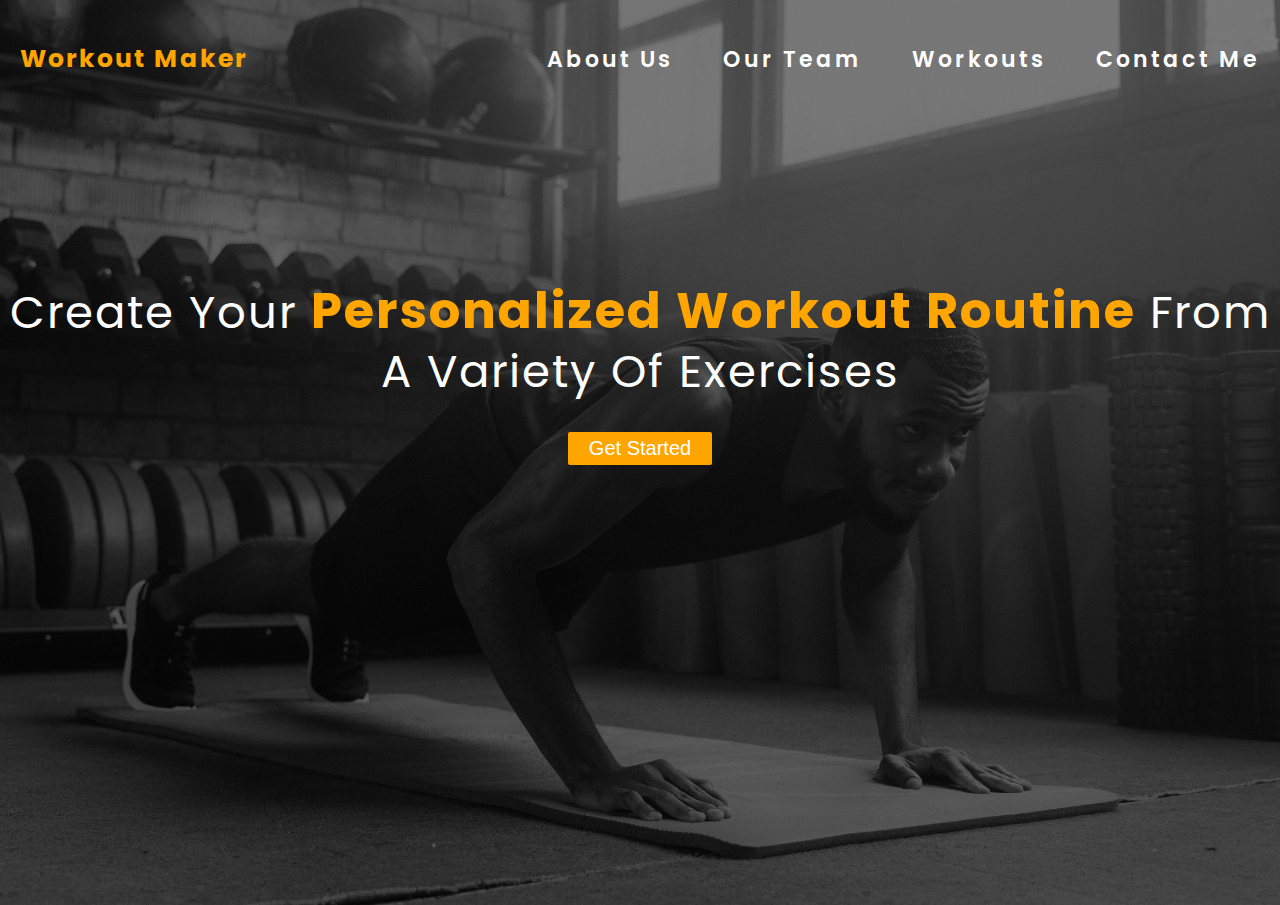
==== index.html @ 5a0a56fb "fixing merging issues" ====
<!DOCTYPE html>
<html lang="en">
  <head>
    <meta charset="UTF-8" />
    <meta http-equiv="X-UA-Compatible" content="IE=edge" />
    <meta name="viewport" content="width=device-width, initial-scale=1.0" />
    <link rel="preconnect" href="https://fonts.googleapis.com" />
    <link rel="preconnect" href="https://fonts.gstatic.com" crossorigin />
    <link
      href="https://fonts.googleapis.com/css2?family=Poppins:ital,wght@0,400;0,500;0,600;0,700;0,800;0,900;1,700&display=swap"
      rel="stylesheet"
    />
    <link
      rel="stylesheet"
      href="https://cdnjs.cloudflare.com/ajax/libs/font-awesome/4.7.0/css/font-awesome.min.css"
    />
    <link
      rel="stylesheet"
      href="https://cdn.jsdelivr.net/npm/bootstrap@4.1.3/dist/css/bootstrap.min.css"
      integrity="sha384-MCw98/SFnGE8fJT3GXwEOngsV7Zt27NXFoaoApmYm81iuXoPkFOJwJ8ERdknLPMO"
      crossorigin="anonymous"
    />
    <link rel="stylesheet" href="./Assets/CSS/style.css" />
    <title>Document</title>
  </head>
  <body>
    <main id="main-container">
      <header>
        <nav id="nav">
          <div>
            <p><a href="#">Workout Maker</a></p>
          </div>
          <!-- <div id="drop-nav"> -->
          <div id="ul">
            <ul>
              <li>
                <a href="#">About Us</a>
              </li>
              <li>
                <a href="#"> Our Team</a>
              </li>
              <li class="dropdown-workout">
                <a href="#">Workouts</a>
                <div class="dropdown-workout-content">
                  <a href="#">Chest</a>
                  <a href="#">Back</a>
                  <a href="#">Biceps</a>
                  <a href="#">Triceps</a>
                  <a href="#">Legs</a>
                  <a href="#">Shoulders</a>
                </div>
              </li>
              <li>
                <a href="#"> Contact Me</a>
              </li>
            </ul>
          </div>
          <!-- 
                    <a href="javascript:void(0);" class="icon" onclick="myFunction()">
                        <i class="fa fa-bars"></i> -->

          <!-- </div> -->
        </nav>
      </header>
      <section id="main-section">
        <div>
          <h1>
            Create Your <mark id="mark">Personalized Workout Routine</mark> From
            <br />
            A Variety Of Exercises
          </h1>
        </div>
        <div>
          <button id="main-section-button">Get Started</button>
        </div>
      </section>
    </main>

    <section id="form-section">
      <div id="heading-Two-Div">
        <h2>
          Please Fill Out The Following Information To
          <mark
            style="
              color: orange;
              background-color: transparent;
              font-size: 40px;
              font-weight: 700;
            "
            >Get Started</mark
          >
        </h2>
      </div>
      <div id="form-div">
        <form>
          <div id="name-input-div" class="input-fields-div">
            <label>Full Name</label>
            <input type="text" name="full name" />
          </div>

          <div id="email-input-div" class="input-fields-div">
            <label>Email ADDRESS</label>
            <input type="email" name="email" />
          </div>

          <div id="muscle-input-div" class="input-fields-div">
            <label>What Muscle Group Would You Like To target?</label>
            <input type="text" name="msucle input" />
          </div>

          <div id="form-btn-div" class="input-fields-div">
            <button type="submit" id="form-btn">Submit</button>
          </div>
        </form>
      </div>

      <div id="icon-div">
        <a href="javascript:void(0);" class="icon">
          <i class="fa fa-plus-circle" id="close-icon" style="color: white"></i>
        </a>
      </div>
    </section>

    <script src="./Assets/JS/script.js"></script>
  </body>
</html>
---- Assets/CSS/style.css ----
* {
    box-sizing: border-box;
    padding: 0;
    margin: 0;
}

/* Adding black as a background color and seeting font family s poppins in whole html doc*/
html{
    background-color: black;
    font-family: poppins;

}

/* Added width and height too all img element*/
img{width: 100%;
    height: auto;}

/* made background transparent and set the display as  flex and also addded some padding */    
#nav{
    background-color: transparent;
    display: flex;
    flex-wrap: wrap;
    justify-content: space-between;
    align-items: center;
    padding: 40px 20px 0px 20px;
    width: 100%;
}

/*added font weight, size and letter spacing in nav p a tags*/
header nav p a{
    text-decoration: none;
    color: orange;
    cursor: pointer;
    font-size: 25px;
    font-weight: 700;
    letter-spacing: 2px;
    text-decoration: none !important;
}

header nav p a:hover{
    color: orange;

}

/* added display as flex and also added some column gap beside that I hav ealso set a font size and weight and remove the liste style*/
header div ul{
    display: flex;
    flex-wrap: wrap;
    column-gap: 50px;
    list-style-type: none;
    font-weight: 600;
    
}

/* added a color to a tag under ul header and removed the text decoration also added hover and active color */
header  nav ul a{
    font-size: 22px;
    font-weight: 600;
    letter-spacing: 3px;
    text-decoration: none;
    color: white;
} 

header nav ul a:hover{
    color:orange;
    text-decoration: none;
}

header nav div ul:active{
    color:orange;
}

/* dropdown */
  
  /* Dropdown Content (Hidden by Default) */
  .dropdown-workout-content {
    display: none;
    position: absolute;
    background-color: /*rgba(212, 212, 212, 0.26)*/ black;
    min-width: 110px;
    box-shadow: 0px 8px 16px 0px rgba(0,0,0,0.2);
    z-index: 1;
  }
  
  /* Links inside the dropdown */
  .dropdown-workout-content a {
    color: white;
    padding: 12px 16px;
    text-decoration: none;
    display: block;
  }
  
  /* Change color of dropdown links on hover */
  .dropdown-workout-content a:hover {background-color: #ddd;}
  
  /* Show the dropdown menu on hover */
  .dropdown-workout:hover .dropdown-workout-content {
    display: block;
    margin-left: -10px;
    /* text-align: center; */
}

  /* main section: Added display prop., and also added a background image and adjust its position */
#main-section{
    display: flex;
    flex-direction: column;
    justify-content: center;
    align-items: center;
    background-image: url(../Images/Hero\ Image.jpeg);
    background-repeat: no-repeat;
    background-size: cover;
    background-position: center;
    padding: 300px 0px 440px 0px;
    margin-top: -100px;
}

/*added color to the h1 heading and change the font-weight, size letter, spacing*/

#main-section h1{
    color: white;
    font-size:45px;
    font-weight: 400;
    text-align: center;
    line-height: 1.3;
    letter-spacing: 2px;
}

#mark{
    color:orange; background-color: transparent; font-size: 50px; font-weight: 700;
}

/*added background color and change the font size, weight of the btn and also added some padding made text align-center plus border radius by 2 px*/
#main-section-button{
    background-color: orange;
    font-size: 20px;
    font-weight: 500;
    border: solid 1px transparent;
    border-radius: 2px;
    color: white;
    text-align: center;
    padding: 4px 20px 4px 20px;
    margin-top: 30px;
    cursor: pointer;
}

#form-section{
    width: 50%;
    left: 25%;
    position: absolute;
    bottom: 15%;
    background-color: black;
    display: none;
    flex-direction: column;
    align-items: center;
    color: white;
    padding: 80px 30px 100px 30px;
}

h2{
    font-size: 30px;
}

form{
    display: flex;
    flex-direction: column;
    padding: 25px 0px 25px 0px;
}

.input-fields-div{
    display: flex;
    flex-direction: column;
}

label{
    font-size: 20px;
    font-weight: 400;
    letter-spacing: 1.1px;
    margin-top: 10px;
}

input{
    height: 35px;
    color: orange;
    padding-left: 5px;
}

.checkbox-div{
    display: flex;
    column-gap: 80px;
    align-items: center;
    justify-content: center;
    flex-wrap: wrap;
}

#checkbox-div{
    justify-content: flex-start;
    column-gap: 93px;
    flex-wrap: wrap;
}

.checkbox-input-div {
    display: flex;
    flex-direction: row;
    align-items: center;
    column-gap: 10px;
}



input[ type=checkbox]{
    width: 20px;
    color: orange;
}

/* .container input:checked ~ .checked {
    background-color: orange;
} */

#form-btn{
    margin-top: 20px;
    background-color: orange;
    color: white;
    padding: 4px 0px 4px 0px;
    border: solid 1px orange;
    font-size: 18px;
    font-weight: 500;
}

#icon-div{
    position: sticky;
    bottom: 100%;
    left: 100%;
    margin-top: -70px;
    margin-right: -17px;
    z-index: 10;
}

.fa{
    rotate: 226deg;
}
/*Added some media queries to make it mobile responsive*/

@media (width: 912px){
    #main-section{
        height: 1400px;
        padding: 0px;
    }
}

@media (max-width: 894px){
    #nav{
        justify-content: center;
    }

    header div ul{
        justify-content: center;
        row-gap: 15px;
    }

    #main-section{
        padding: 450px 0px 500px 0px;
        margin-top: -220px;
        /* background-position-x: -900px; */
    }
}

/* @media (max-width:750px){

    #main-section{
        background-position-x: -1200px;
    }
} */


/* @media (max-width: 691px){

#nav{
    flex-direction: column;
    align-items: flex-start;
}

header div ul{
    display: none;
    flex-direction: column;
    background-color: black;
    width: 400px;
    padding: 20px;
    margin-top: 40px;
    row-gap: 10px;
}
} */

@media (max-width: 1051px){
    #form-section{
        bottom: 2%;
    }

    .checkbox-div{
        align-items: flex-start;
        justify-content: flex-start;
    }
}
@media (max-width: 691px){
    #form-section{
        width:70%;
        left: 15%;
        bottom: 2%;
        margin-bottom: -4%;
    }

    /* .checkbox-div{
        display: flex;
        column-gap: 80px;
        align-items: flex-start;
        justify-content: flex-start;
        flex-wrap: wrap;
    } */
    
    #checkbox-div{
        justify-content: flex-start;
        column-gap: 93px;
        flex-wrap: wrap;
    }
    
}

@media (max-width:454px){
    #form-section {
        margin-bottom: -210px;
}

@media (max-width:355px){
    #main-section{
        padding: 450px 0px 300px 0px;
        margin-top: -300px;
    }

    #main-section h1{
        font-size: 30px;
        line-height: 1.3;
    }

    #form-section{
        margin-bottom: -189px;
    }
}

@media (max-width:325px){
    #mark{
        font-size: 35px ;
    }

    #form-section{
        margin-bottom: -216px ;
    }
}
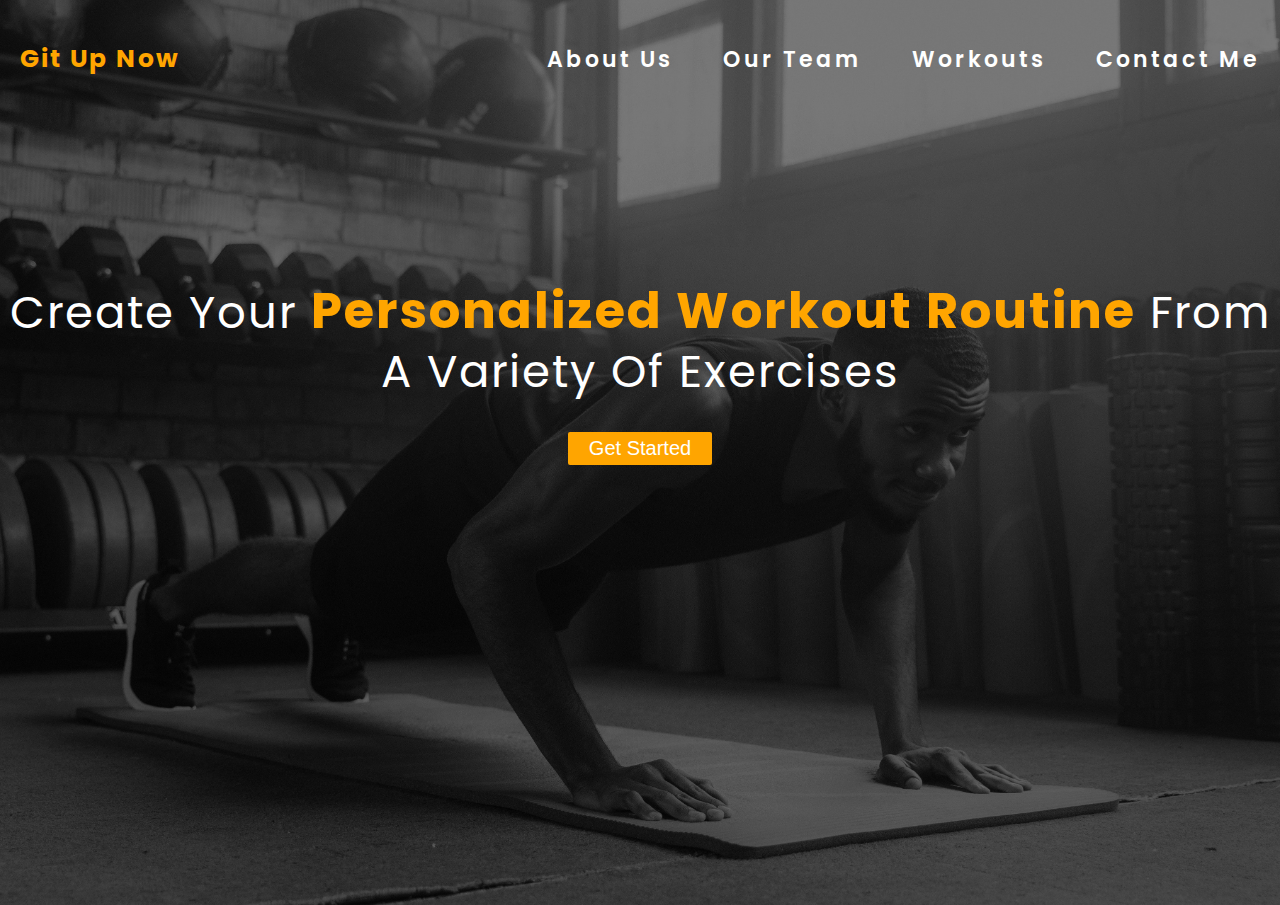
==== commit e534b42a: "I Have added the workout more in the nav bar and also changed the format in the form of the muscle g" ====
--- a/index.html
+++ b/index.html
@@ -1,126 +1,175 @@
 <!DOCTYPE html>
 <html lang="en">
-  <head>
-    <meta charset="UTF-8" />
-    <meta http-equiv="X-UA-Compatible" content="IE=edge" />
-    <meta name="viewport" content="width=device-width, initial-scale=1.0" />
-    <link rel="preconnect" href="https://fonts.googleapis.com" />
-    <link rel="preconnect" href="https://fonts.gstatic.com" crossorigin />
-    <link
-      href="https://fonts.googleapis.com/css2?family=Poppins:ital,wght@0,400;0,500;0,600;0,700;0,800;0,900;1,700&display=swap"
-      rel="stylesheet"
-    />
-    <link
-      rel="stylesheet"
-      href="https://cdnjs.cloudflare.com/ajax/libs/font-awesome/4.7.0/css/font-awesome.min.css"
-    />
-    <link
-      rel="stylesheet"
-      href="https://cdn.jsdelivr.net/npm/bootstrap@4.1.3/dist/css/bootstrap.min.css"
-      integrity="sha384-MCw98/SFnGE8fJT3GXwEOngsV7Zt27NXFoaoApmYm81iuXoPkFOJwJ8ERdknLPMO"
-      crossorigin="anonymous"
-    />
-    <link rel="stylesheet" href="./Assets/CSS/style.css" />
-    <title>Document</title>
-  </head>
-  <body>
+<head>
+    <meta charset="UTF-8">
+    <meta http-equiv="X-UA-Compatible" content="IE=edge">
+    <meta name="viewport" content="width=device-width, initial-scale=1.0">
+    <link rel="preconnect" href="https://fonts.googleapis.com">
+    <link rel="preconnect" href="https://fonts.gstatic.com" crossorigin>
+    <link href="https://fonts.googleapis.com/css2?family=Poppins:ital,wght@0,400;0,500;0,600;0,700;0,800;0,900;1,700&display=swap" rel="stylesheet">
+    <link rel="stylesheet" href="https://cdnjs.cloudflare.com/ajax/libs/font-awesome/4.7.0/css/font-awesome.min.css">
+    <link rel="stylesheet" href="https://cdn.jsdelivr.net/npm/bootstrap@4.1.3/dist/css/bootstrap.min.css" integrity="sha384-MCw98/SFnGE8fJT3GXwEOngsV7Zt27NXFoaoApmYm81iuXoPkFOJwJ8ERdknLPMO" crossorigin="anonymous">    
+    <link rel="stylesheet" href="./Assets/CSS/style.css">
+    <title>Git Up Work Out Maker</title>
+</head>
+<body>
     <main id="main-container">
-      <header>
-        <nav id="nav">
-          <div>
-            <p><a href="#">Workout Maker</a></p>
-          </div>
-          <!-- <div id="drop-nav"> -->
-          <div id="ul">
-            <ul>
-              <li>
-                <a href="#">About Us</a>
-              </li>
-              <li>
-                <a href="#"> Our Team</a>
-              </li>
-              <li class="dropdown-workout">
-                <a href="#">Workouts</a>
-                <div class="dropdown-workout-content">
-                  <a href="#">Chest</a>
-                  <a href="#">Back</a>
-                  <a href="#">Biceps</a>
-                  <a href="#">Triceps</a>
-                  <a href="#">Legs</a>
-                  <a href="#">Shoulders</a>
+        <header>
+            <nav id="nav">
+                <div>
+                <p><a  id= "logo" href="#">Git Up Now</a></p>
                 </div>
-              </li>
-              <li>
-                <a href="#"> Contact Me</a>
-              </li>
-            </ul>
-          </div>
-          <!-- 
+                <!-- <div id="drop-nav"> -->
+                    <div id="ul">
+                    <ul>
+                        <li>
+                            <a href="#">About Us</a>
+                        </li>
+                        <li>
+                            <a href="#"> Our Team</a>
+                        </li>
+                        <li class="dropdown-workout">
+                            <a href="#">Workouts</a>
+                            <div class="dropdown-workout-content">
+                                <a href="#">Chest</a>
+                                <a href="#">Back</a>
+                                <a href="#">Lower Arms</a>
+                                <a href="#">Upper Arms</a>
+                                <a href="#">Lower Legs</a>
+                                <a href="#">Upper Legs</a>
+                                <a href="#">Shoulders</a>
+                                <a href="#">Cardio</a>
+                                <a href="#">Neck</a>
+                                <a href="#">Waist</a>
+                              </div>
+                        </li>
+                        <li>
+                            <a href="#"> Contact Me</a>
+                        </li>
+                    </ul>
+                    </div>
+<!-- 
                     <a href="javascript:void(0);" class="icon" onclick="myFunction()">
                         <i class="fa fa-bars"></i> -->
-
-          <!-- </div> -->
-        </nav>
-      </header>
-      <section id="main-section">
+                    
+                <!-- </div> -->
+            </nav>
+        </header>
+        <section id="main-section">
         <div>
-          <h1>
-            Create Your <mark id="mark">Personalized Workout Routine</mark> From
-            <br />
-            A Variety Of Exercises
-          </h1>
+            <h1>Create Your <mark  id ="mark">Personalized Workout Routine</mark> From <br> A Variety Of Exercises</h1>
         </div>
         <div>
-          <button id="main-section-button">Get Started</button>
+            <button id="main-section-button">Get Started</button>
         </div>
-      </section>
+        </section>
     </main>
 
     <section id="form-section">
-      <div id="heading-Two-Div">
-        <h2>
-          Please Fill Out The Following Information To
-          <mark
-            style="
-              color: orange;
-              background-color: transparent;
-              font-size: 40px;
-              font-weight: 700;
-            "
-            >Get Started</mark
-          >
-        </h2>
-      </div>
-      <div id="form-div">
-        <form>
-          <div id="name-input-div" class="input-fields-div">
-            <label>Full Name</label>
-            <input type="text" name="full name" />
-          </div>
+        <div id="heading-Two-Div">
+            <h2>Please Fill Out The Following Information To <mark style="color:orange; background-color: transparent; font-size: 40px; font-weight: 700;">Get Started</mark></h2>
+        </div>
+        <div id="form-div">
+            <form>
+                <div id="name-input-div" class="input-fields-div">
+                <label for="name-input">Full Name</label>
+                <input id="name-input" type="text" name="full name" required>
+            </div>
 
-          <div id="email-input-div" class="input-fields-div">
-            <label>Email ADDRESS</label>
-            <input type="email" name="email" />
-          </div>
+            <div id="email-input-div" class="input-fields-div">
+                <label for="email-input">Email Address</label>
+                <input id="email-input" type="email" name="email" required>
+            </div>
 
-          <div id="muscle-input-div" class="input-fields-div">
-            <label>What Muscle Group Would You Like To target?</label>
-            <input type="text" name="msucle input" />
-          </div>
+            <div id="muscle-input-div" class="input-fields-div" >
+                <label>What Muscle Group Would You Like To Target?</label>
 
-          <div id="form-btn-div" class="input-fields-div">
-            <button type="submit" id="form-btn">Submit</button>
-          </div>
-        </form>
-      </div>
+                <div id = main-checkbox-div>
+                
+                <div class="checkbox-div" >
+                    <div class="checkbox-input-div">
+                        <input type="checkbox" name="msucle input" id="chest" class="checkbox-value" value="chest"><label class="label" for="chest">Chest</label>
+                    </div>
 
-      <div id="icon-div">
+                    <div class="checkbox-input-div">
+                        <input type="checkbox" name="msucle input" id="back" class="checkbox-value" value="back"><label class="label" for="back">Back</label>
+                    </div>
+
+                    <div class="checkbox-input-div">
+                        <input type="checkbox" name="msucle input" id="lower-arms" class="checkbox-value" value="lower arms"><label class="label" for="lower-arms">Lower Arms</label>
+                    </div>
+
+                    <div class="checkbox-input-div">
+                        <input type="checkbox" name="msucle input" id="upper Arms" class="checkbox-value" value="upper arms"><label class="label" for="upper arms">Upper Arms</label>
+                    </div>
+                 </div>
+
+                <div class="checkbox-div">
+
+                    <div class="checkbox-input-div">
+                        <input type="checkbox" name="msucle input" id="lower-legs" class="checkbox-value" value="lower legs"><label class="label" for="lower-legs">Lower Legs</label>
+                    </div>
+
+                    <div class="checkbox-input-div">
+                        <input type="checkbox" name="msucle input" id="upper-legs" class="checkbox-value" value="upper legs"><label class="label" for="upper-legs">Upper Legs</label>
+                    </div>
+
+                    <div class="checkbox-input-div">
+                        <input type="checkbox" name="msucle input" id="shoulders" class="checkbox-value" value="shoulders"><label class="label" for="shoulders">Shoulders</label>
+                    </div>
+
+                    <div class="checkbox-input-div">
+                        <input type="checkbox" name="msucle input" id="cadio" class="checkbox-value" value="cardio"><label class="label" for="cardio">Cardio</label>
+                    </div>
+
+                </div>
+
+                <div class="checkbox-div">
+                
+                    <div class="checkbox-input-div">
+                        <input type="checkbox" name="msucle input" id="waist" class="checkbox-value" value="waist"><label class="label" for="waist">Waist</label>
+                    </div>
+
+                    <div class="checkbox-input-div">
+                        <input type="checkbox" name="msucle input" id="neck" class="checkbox-value" value="neck"><label class="label" for="neck">Neck</label>
+                    </div>
+
+                </div>
+
+                </div>
+
+                <!-- <div class="checkbox-div">
+                
+                   
+
+                    <div class="checkbox-input-div">
+                        
+                    </div>
+
+                    <div class="checkbox-input-div">
+                        
+                    </div>
+
+                </div> -->
+                
+             </div>
+
+            <div id="form-btn-div" class="input-fields-div">
+                <button type="submit" id="form-btn">Submit</button>
+            </div>
+
+            </form>
+
+        </div>
+        
+        <div id="icon-div">
+
         <a href="javascript:void(0);" class="icon">
-          <i class="fa fa-plus-circle" id="close-icon" style="color: white"></i>
+            <i class="fa fa-plus-circle" id="close-icon" style="color:white;"></i>
         </a>
-      </div>
+    </div>
     </section>
 
     <script src="./Assets/JS/script.js"></script>
-  </body>
-</html>
+</body>
+</html>--- a/Assets/CSS/style.css
+++ b/Assets/CSS/style.css
@@ -184,11 +184,21 @@
     padding-left: 5px;
 }
 
+
+#main-check-box-div{
+    display: flex;
+    flex-direction: column;
+    justify-content: space-around;
+   column-gap: 60px;
+   flex-wrap: wrap;
+}
+
 .checkbox-div{
     display: flex;
+    flex-direction: column;
     column-gap: 80px;
-    align-items: center;
-    justify-content: center;
+    align-items: flex-start;
+    justify-content: flex-start;
     flex-wrap: wrap;
 }
 
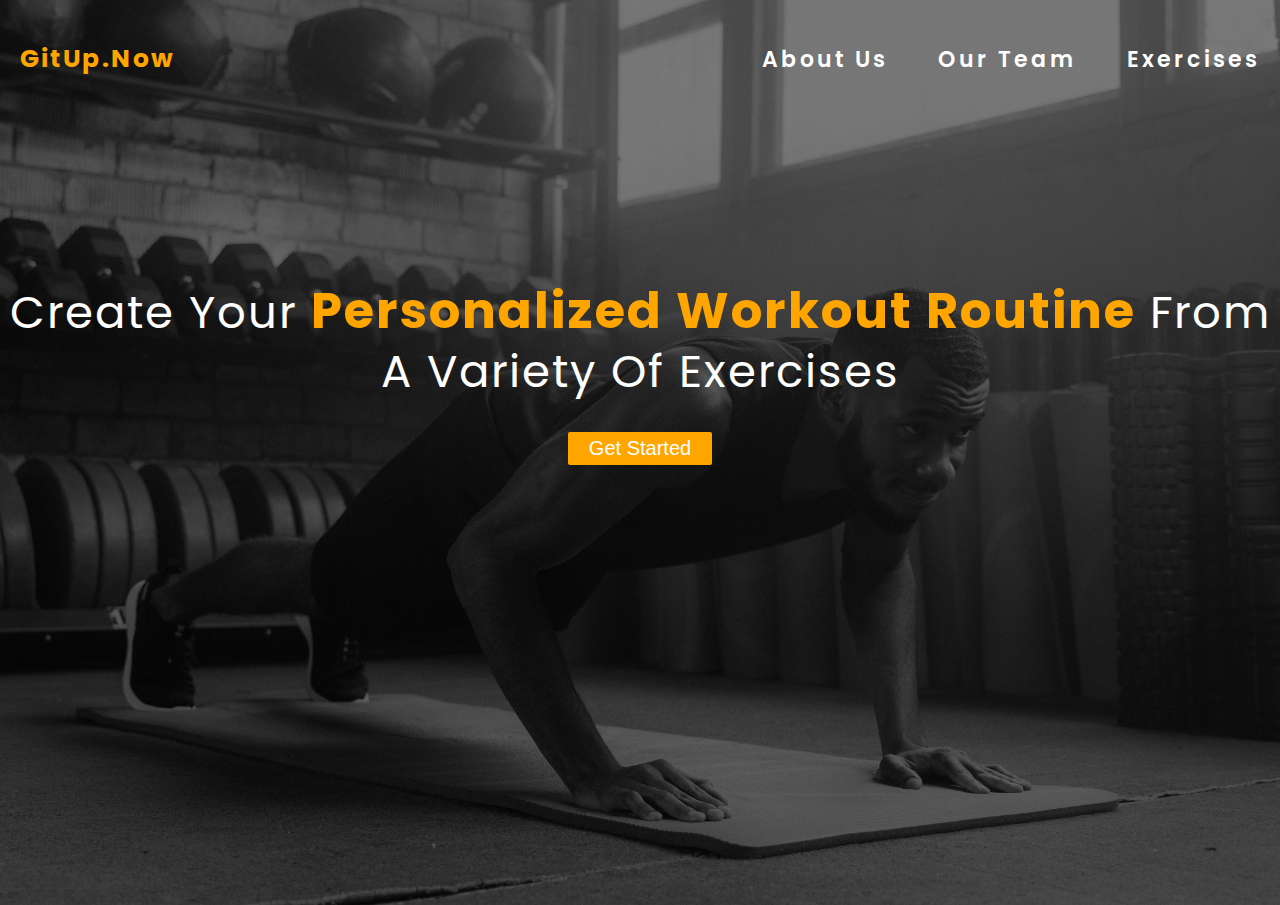
==== commit 14326869: "Fixed all nav links in all pages, and edited navs to match the main nav as much as possible" ====
--- a/index.html
+++ b/index.html
@@ -1,36 +1,48 @@
 <!DOCTYPE html>
 <html lang="en">
-<head>
-    <meta charset="UTF-8">
-    <meta http-equiv="X-UA-Compatible" content="IE=edge">
-    <meta name="viewport" content="width=device-width, initial-scale=1.0">
-    <link rel="preconnect" href="https://fonts.googleapis.com">
-    <link rel="preconnect" href="https://fonts.gstatic.com" crossorigin>
-    <link href="https://fonts.googleapis.com/css2?family=Poppins:ital,wght@0,400;0,500;0,600;0,700;0,800;0,900;1,700&display=swap" rel="stylesheet">
-    <link rel="stylesheet" href="https://cdnjs.cloudflare.com/ajax/libs/font-awesome/4.7.0/css/font-awesome.min.css">
-    <link rel="stylesheet" href="https://cdn.jsdelivr.net/npm/bootstrap@4.1.3/dist/css/bootstrap.min.css" integrity="sha384-MCw98/SFnGE8fJT3GXwEOngsV7Zt27NXFoaoApmYm81iuXoPkFOJwJ8ERdknLPMO" crossorigin="anonymous">    
-    <link rel="stylesheet" href="./Assets/CSS/style.css">
-    <title>Git Up Work Out Maker</title>
-</head>
-<body>
+  <head>
+    <meta charset="UTF-8" />
+    <meta http-equiv="X-UA-Compatible" content="IE=edge" />
+    <meta name="viewport" content="width=device-width, initial-scale=1.0" />
+    <link rel="preconnect" href="https://fonts.googleapis.com" />
+    <link rel="preconnect" href="https://fonts.gstatic.com" crossorigin />
+    <link
+      href="https://fonts.googleapis.com/css2?family=Poppins:ital,wght@0,400;0,500;0,600;0,700;0,800;0,900;1,700&display=swap"
+      rel="stylesheet"
+    />
+    <link
+      rel="stylesheet"
+      href="https://cdnjs.cloudflare.com/ajax/libs/font-awesome/4.7.0/css/font-awesome.min.css"
+    />
+    <link
+      rel="stylesheet"
+      href="https://cdn.jsdelivr.net/npm/bootstrap@4.1.3/dist/css/bootstrap.min.css"
+      integrity="sha384-MCw98/SFnGE8fJT3GXwEOngsV7Zt27NXFoaoApmYm81iuXoPkFOJwJ8ERdknLPMO"
+      crossorigin="anonymous"
+    />
+    <link rel="stylesheet" href="./Assets/CSS/style.css" />
+    <title>Document</title>
+  </head>
+  <body>
     <main id="main-container">
+
         <header>
             <nav id="nav">
                 <div>
-                <p><a  id= "logo" href="#">Git Up Now</a></p>
+                <p><a  id= "logo" href="#">GitUp.Now</a></p>
                 </div>
                 <!-- <div id="drop-nav"> -->
                     <div id="ul">
                     <ul>
                         <li>
-                            <a href="#">About Us</a>
+                            <a href="/Assets/HTML/about.html">About Us</a>
                         </li>
                         <li>
-                            <a href="#"> Our Team</a>
+                            <a href="/Assets/HTML/Team.html"> Our Team</a>
                         </li>
                         <li class="dropdown-workout">
-                            <a href="#">Workouts</a>
-                            <div class="dropdown-workout-content">
+                            <a href="/Assets/HTML/User-page.html">Exercises</a>
+                            <!-- <div class="dropdown-workout-content">
                                 <a href="#">Chest</a>
                                 <a href="#">Back</a>
                                 <a href="#">Lower Arms</a>
@@ -41,31 +53,34 @@
                                 <a href="#">Cardio</a>
                                 <a href="#">Neck</a>
                                 <a href="#">Waist</a>
-                              </div>
-                        </li>
-                        <li>
-                            <a href="#"> Contact Me</a>
+                              </div> -->
                         </li>
                     </ul>
                     </div>
 <!-- 
+
                     <a href="javascript:void(0);" class="icon" onclick="myFunction()">
                         <i class="fa fa-bars"></i> -->
-                    
-                <!-- </div> -->
-            </nav>
-        </header>
-        <section id="main-section">
+
+          <!-- </div> -->
+        </nav>
+      </header>
+      <section id="main-section">
         <div>
-            <h1>Create Your <mark  id ="mark">Personalized Workout Routine</mark> From <br> A Variety Of Exercises</h1>
+          <h1>
+            Create Your <mark id="mark">Personalized Workout Routine</mark> From
+            <br />
+            A Variety Of Exercises
+          </h1>
         </div>
         <div>
-            <button id="main-section-button">Get Started</button>
+          <button id="main-section-button">Get Started</button>
         </div>
-        </section>
+      </section>
     </main>
 
     <section id="form-section">
+
         <div id="heading-Two-Div">
             <h2>Please Fill Out The Following Information To <mark style="color:orange; background-color: transparent; font-size: 40px; font-weight: 700;">Get Started</mark></h2>
         </div>
@@ -164,12 +179,13 @@
         
         <div id="icon-div">
 
+      <div id="icon-div">
         <a href="javascript:void(0);" class="icon">
-            <i class="fa fa-plus-circle" id="close-icon" style="color:white;"></i>
+          <i class="fa fa-plus-circle" id="close-icon" style="color: white"></i>
         </a>
-    </div>
+      </div>
     </section>
 
     <script src="./Assets/JS/script.js"></script>
-</body>
-</html>+  </body>
+</html>
--- a/Assets/CSS/style.css
+++ b/Assets/CSS/style.css
@@ -363,4 +363,4 @@
     #form-section{
         margin-bottom: -216px ;
     }
-}+}
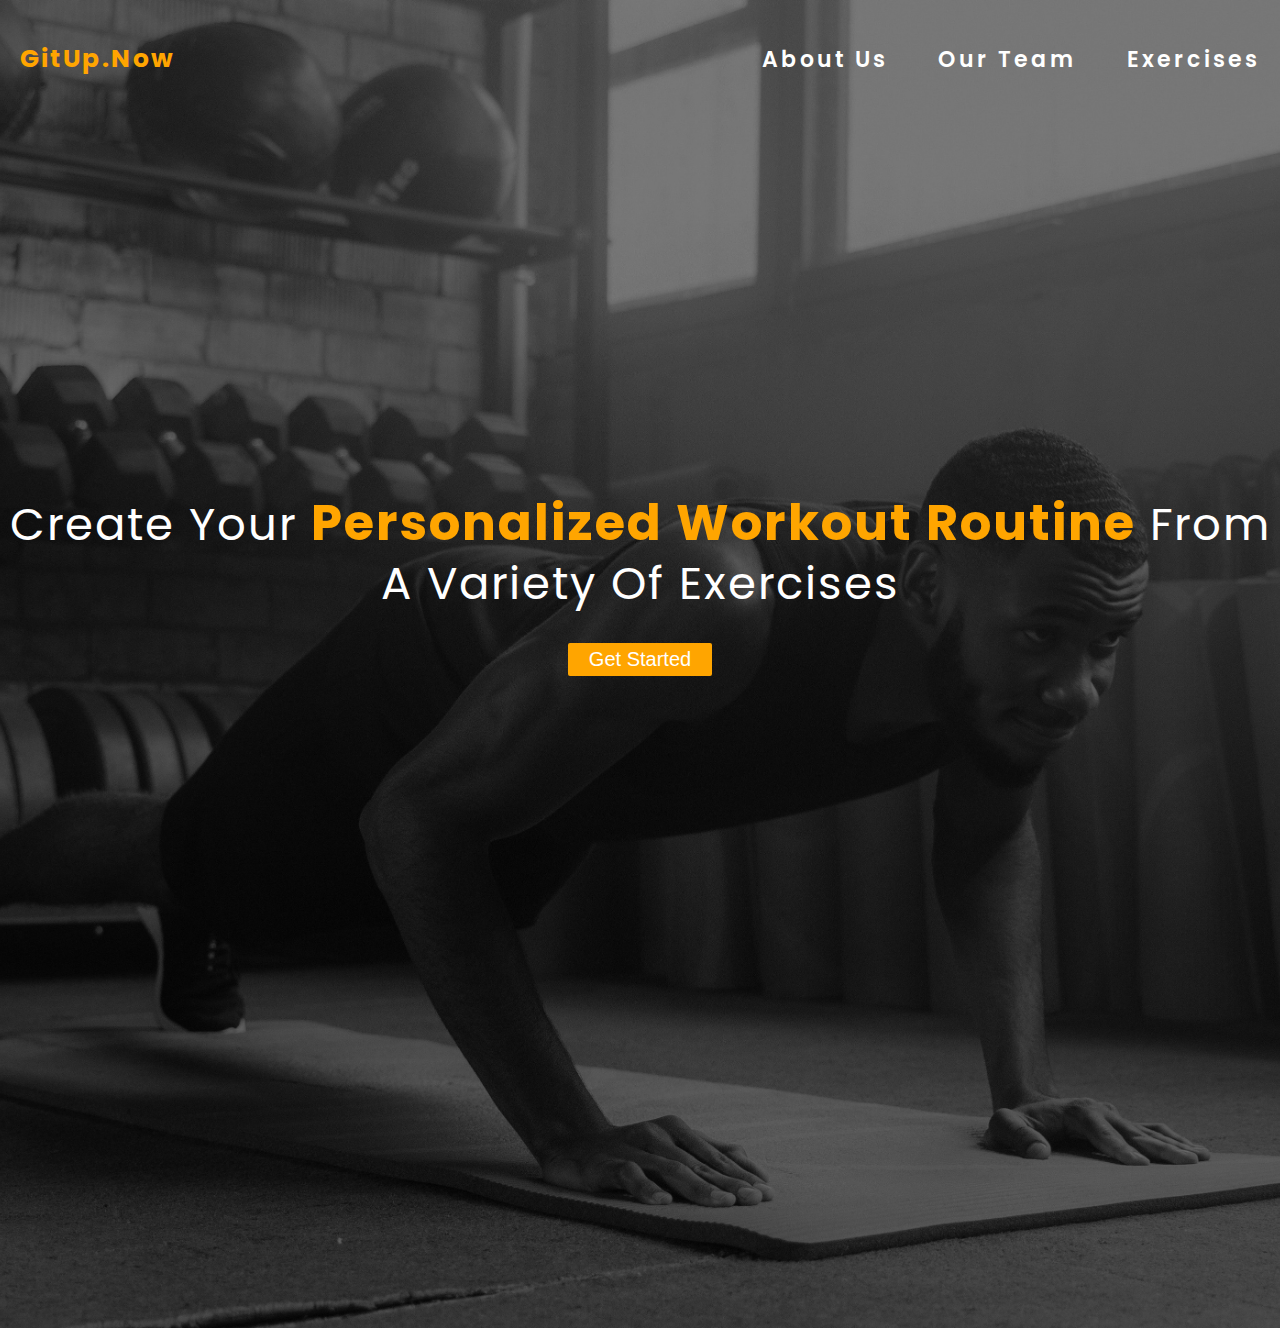
==== commit c86a8855: "Updated title" ====
--- a/index.html
+++ b/index.html
@@ -21,7 +21,7 @@
       crossorigin="anonymous"
     />
     <link rel="stylesheet" href="./Assets/CSS/style.css" />
-    <title>Document</title>
+    <title>GitUp Now</title>
   </head>
   <body>
     <main id="main-container">
--- a/Assets/CSS/style.css
+++ b/Assets/CSS/style.css
@@ -110,8 +110,9 @@
     background-repeat: no-repeat;
     background-size: cover;
     background-position: center;
-    padding: 300px 0px 440px 0px;
+    padding: 400px 0px 540px 0px;
     margin-top: -100px;
+    height: 150vh;
 }
 
 /*added color to the h1 heading and change the font-weight, size letter, spacing*/
@@ -147,13 +148,14 @@
     width: 50%;
     left: 25%;
     position: absolute;
-    bottom: 15%;
+    bottom: 0%;
     background-color: black;
     display: none;
     flex-direction: column;
     align-items: center;
     color: white;
     padding: 80px 30px 100px 30px;
+    margin-bottom: -250px;
 }
 
 h2{
@@ -240,8 +242,8 @@
     position: sticky;
     bottom: 100%;
     left: 100%;
-    margin-top: -70px;
-    margin-right: -17px;
+    margin-top: -34px;
+    margin-right: -5px;
     z-index: 10;
 }
 
@@ -250,9 +252,20 @@
 }
 /*Added some media queries to make it mobile responsive*/
 
+@media (max-width: 1051px){
+    #form-section{
+        bottom: 2%;
+    }
+
+    .checkbox-div{
+        align-items: flex-start;
+        justify-content: flex-start;
+    }
+}
+
 @media (width: 912px){
     #main-section{
-        height: 1400px;
+        height: 150vh;
         padding: 0px;
     }
 }
@@ -260,6 +273,7 @@
 @media (max-width: 894px){
     #nav{
         justify-content: center;
+        flex-direction: column;
     }
 
     header div ul{
@@ -268,9 +282,14 @@
     }
 
     #main-section{
-        padding: 450px 0px 500px 0px;
+        padding: 650px 0px 600px 0px;
         margin-top: -220px;
+        height: 150vh;
         /* background-position-x: -900px; */
+    }
+
+    #form-section{
+        margin-bottom: -230px;
     }
 }
 
@@ -300,22 +319,19 @@
 }
 } */
 
-@media (max-width: 1051px){
-    #form-section{
-        bottom: 2%;
-    }
-
-    .checkbox-div{
-        align-items: flex-start;
-        justify-content: flex-start;
-    }
-}
+
+
+
 @media (max-width: 691px){
+
+    #main-section{
+        height: 200vh ;
+    }
     #form-section{
         width:70%;
         left: 15%;
-        bottom: 2%;
-        margin-bottom: -4%;
+        bottom: 0%;
+        margin-bottom: -77%;
     }
 
     /* .checkbox-div{
@@ -336,7 +352,7 @@
 
 @media (max-width:454px){
     #form-section {
-        margin-bottom: -210px;
+        margin-bottom: -573px;
 }
 
 @media (max-width:355px){
@@ -351,16 +367,20 @@
     }
 
     #form-section{
-        margin-bottom: -189px;
+        margin-bottom: -350px;
     }
 }
 
 @media (max-width:325px){
+
+    #main-section{
+        padding: 550px 0px 500px 0px;
+    }
     #mark{
         font-size: 35px ;
     }
 
     #form-section{
-        margin-bottom: -216px ;
-    }
-}
+        margin-bottom: -616px ;
+    }
+}
